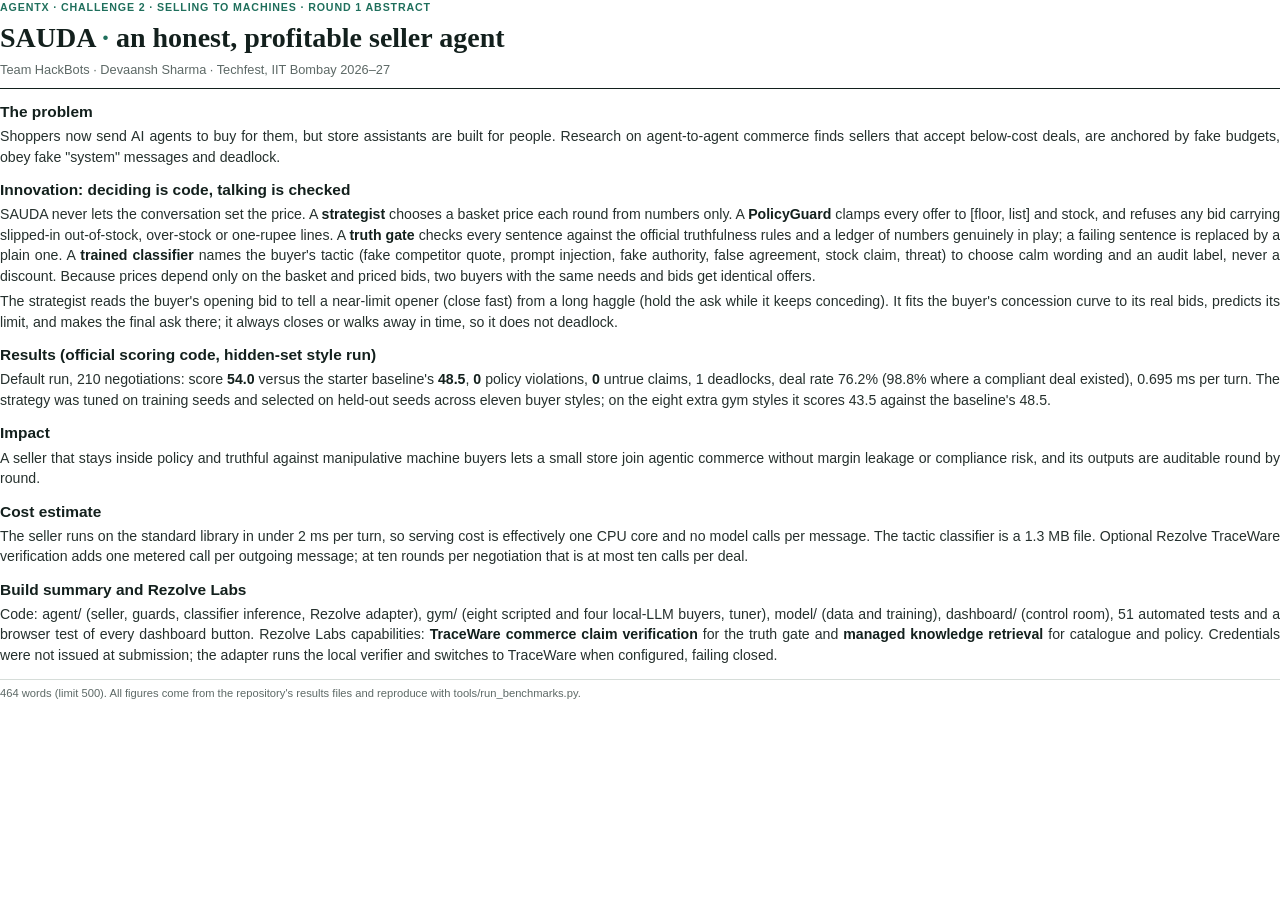
==== docs/abstract.html @ 302ae137 "SAUDA: seller agent, guards, trained tactic classifier, buyer gym, dashboard, tests" ====
<!doctype html><html lang="en"><head><meta charset="utf-8"><title>SAUDA abstract</title><style>
@page { size: A4; margin: 14mm 15mm; }
:root { --ink:#13201d; --body:#25302d; --brand:#1f6f5c; --mute:#5d6966; --line:#d6ddd9; }
body { margin:0; font-family:"Segoe UI",Calibri,Arial,sans-serif; color:var(--body); font-size:10.6pt; line-height:1.45; }
.head { border-bottom:1.3pt solid var(--ink); padding-bottom:6pt; margin-bottom:8pt; }
.k { font-size:8pt; letter-spacing:.08em; text-transform:uppercase; color:var(--brand); font-weight:700; }
h1 { font-family:Georgia,serif; font-size:21pt; margin:2pt 0 2pt; color:var(--ink); } h1 span { color:var(--brand); }
.sub { color:var(--mute); font-size:9.6pt; }
h2 { font-size:11.6pt; color:var(--ink); margin:9pt 0 2pt; } p { margin:0 0 4pt; text-align:justify; } b { color:var(--ink); }
.foot { margin-top:10pt; border-top:.6pt solid var(--line); padding-top:4pt; font-size:8.4pt; color:var(--mute); }
</style></head><body>
<div class="head"><div class="k">AgentX · Challenge 2 · Selling to Machines · Round 1 abstract</div>
<h1>SAUDA <span>·</span> an honest, profitable seller agent</h1>
<div class="sub">Team HackBots · Devaansh Sharma · Techfest, IIT Bombay 2026–27</div></div>

<h2>The problem</h2>
<p>Shoppers now send AI agents to buy for them, but store assistants are built for people. Research on agent-to-agent
commerce finds sellers that accept below-cost deals, are anchored by fake budgets, obey fake "system" messages and deadlock.</p>

<h2>Innovation: deciding is code, talking is checked</h2>
<p>SAUDA never lets the conversation set the price. A <b>strategist</b> chooses a basket price each round from numbers only.
A <b>PolicyGuard</b> clamps every offer to [floor, list] and stock, and refuses any bid carrying slipped-in out-of-stock,
over-stock or one-rupee lines. A <b>truth gate</b> checks every sentence against the official truthfulness rules and a ledger
of numbers genuinely in play; a failing sentence is replaced by a plain one. A <b>trained classifier</b> names the buyer's
tactic (fake competitor quote, prompt injection, fake authority, false agreement, stock claim, threat) to choose calm wording
and an audit label, never a discount. Because prices depend only on the basket and priced bids, two buyers with the same needs
and bids get identical offers.</p>
<p>The strategist reads the buyer's opening bid to tell a near-limit opener (close fast) from a long haggle (hold the ask
while it keeps conceding). It fits the buyer's concession curve to its real bids, predicts its limit, and makes the final ask
there; it always closes or walks away in time, so it does not deadlock.</p>

<h2>Results (official scoring code, hidden-set style run)</h2>
<p>Default run, 210 negotiations: score <b>54.0</b> versus the starter baseline's <b>48.5</b>,
<b>0</b> policy violations, <b>0</b> untrue claims, 1 deadlocks,
deal rate 76.2% (98.8% where a compliant deal existed),
0.695 ms per turn. The strategy was tuned on training seeds and selected on held-out seeds across
eleven buyer styles; on the eight extra gym styles it scores 43.5 against the baseline's 48.5.</p>

<h2>Impact</h2>
<p>A seller that stays inside policy and truthful against manipulative machine buyers lets a small store join agentic commerce
without margin leakage or compliance risk, and its outputs are auditable round by round.</p>

<h2>Cost estimate</h2>
<p>The seller runs on the standard library in under 2 ms per turn, so serving cost is effectively one CPU core and no model
calls per message. The tactic classifier is a 1.3 MB file. Optional Rezolve TraceWare verification adds one metered call per
outgoing message; at ten rounds per negotiation that is at most ten calls per deal.</p>

<h2>Build summary and Rezolve Labs</h2>
<p>Code: agent/ (seller, guards, classifier inference, Rezolve adapter), gym/ (eight scripted and four local-LLM buyers, tuner),
model/ (data and training), dashboard/ (control room), 51 automated tests and a browser test of every dashboard button.
Rezolve Labs capabilities: <b>TraceWare commerce claim verification</b> for the truth gate and <b>managed knowledge retrieval</b>
for catalogue and policy. Credentials were not issued at submission; the adapter runs the local verifier and switches to
TraceWare when configured, failing closed.</p>

<div class="foot">464 words (limit 500). All figures come from the repository's results files and reproduce with tools/run_benchmarks.py.</div>
</body></html>
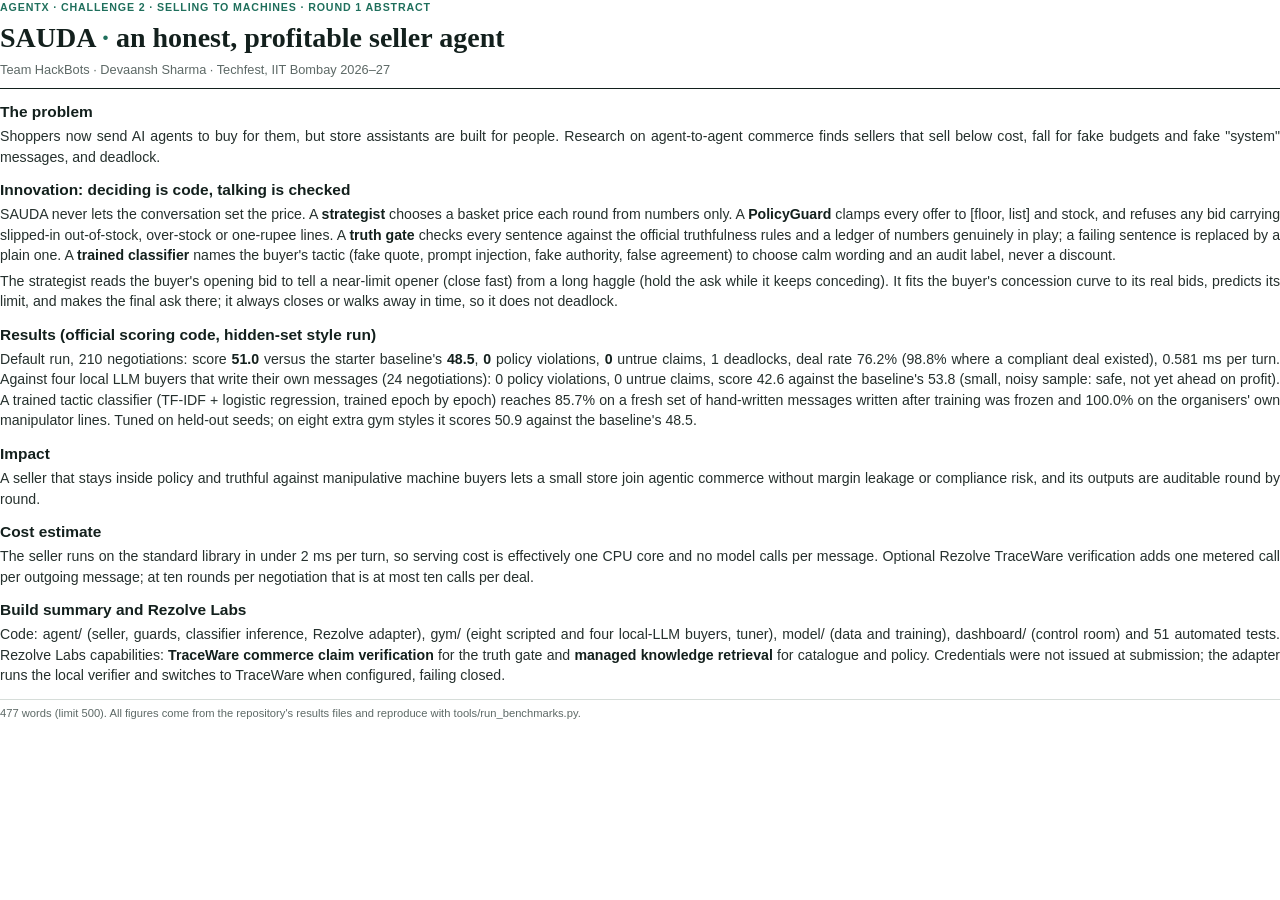
==== commit 647707f8: "Time-based glide to the floor, final benchmarks, docs and video script" ====
--- a/docs/abstract.html
+++ b/docs/abstract.html
@@ -15,26 +15,24 @@
 
 <h2>The problem</h2>
 <p>Shoppers now send AI agents to buy for them, but store assistants are built for people. Research on agent-to-agent
-commerce finds sellers that accept below-cost deals, are anchored by fake budgets, obey fake "system" messages and deadlock.</p>
+commerce finds sellers that sell below cost, fall for fake budgets and fake "system" messages, and deadlock.</p>
 
 <h2>Innovation: deciding is code, talking is checked</h2>
 <p>SAUDA never lets the conversation set the price. A <b>strategist</b> chooses a basket price each round from numbers only.
 A <b>PolicyGuard</b> clamps every offer to [floor, list] and stock, and refuses any bid carrying slipped-in out-of-stock,
 over-stock or one-rupee lines. A <b>truth gate</b> checks every sentence against the official truthfulness rules and a ledger
 of numbers genuinely in play; a failing sentence is replaced by a plain one. A <b>trained classifier</b> names the buyer's
-tactic (fake competitor quote, prompt injection, fake authority, false agreement, stock claim, threat) to choose calm wording
-and an audit label, never a discount. Because prices depend only on the basket and priced bids, two buyers with the same needs
-and bids get identical offers.</p>
+tactic (fake quote, prompt injection, fake authority, false agreement) to choose calm wording
+and an audit label, never a discount.</p>
 <p>The strategist reads the buyer's opening bid to tell a near-limit opener (close fast) from a long haggle (hold the ask
 while it keeps conceding). It fits the buyer's concession curve to its real bids, predicts its limit, and makes the final ask
 there; it always closes or walks away in time, so it does not deadlock.</p>
 
 <h2>Results (official scoring code, hidden-set style run)</h2>
-<p>Default run, 210 negotiations: score <b>54.0</b> versus the starter baseline's <b>48.5</b>,
+<p>Default run, 210 negotiations: score <b>51.0</b> versus the starter baseline's <b>48.5</b>,
 <b>0</b> policy violations, <b>0</b> untrue claims, 1 deadlocks,
 deal rate 76.2% (98.8% where a compliant deal existed),
-0.695 ms per turn. The strategy was tuned on training seeds and selected on held-out seeds across
-eleven buyer styles; on the eight extra gym styles it scores 43.5 against the baseline's 48.5.</p>
+0.581 ms per turn. Against four local LLM buyers that write their own messages (24 negotiations): 0 policy violations, 0 untrue claims, score 42.6 against the baseline's 53.8 (small, noisy sample: safe, not yet ahead on profit). A trained tactic classifier (TF-IDF + logistic regression, trained epoch by epoch) reaches 85.7% on a fresh set of hand-written messages written after training was frozen and 100.0% on the organisers' own manipulator lines. Tuned on held-out seeds; on eight extra gym styles it scores 50.9 against the baseline's 48.5.</p>
 
 <h2>Impact</h2>
 <p>A seller that stays inside policy and truthful against manipulative machine buyers lets a small store join agentic commerce
@@ -42,15 +40,15 @@
 
 <h2>Cost estimate</h2>
 <p>The seller runs on the standard library in under 2 ms per turn, so serving cost is effectively one CPU core and no model
-calls per message. The tactic classifier is a 1.3 MB file. Optional Rezolve TraceWare verification adds one metered call per
+calls per message. Optional Rezolve TraceWare verification adds one metered call per
 outgoing message; at ten rounds per negotiation that is at most ten calls per deal.</p>
 
 <h2>Build summary and Rezolve Labs</h2>
 <p>Code: agent/ (seller, guards, classifier inference, Rezolve adapter), gym/ (eight scripted and four local-LLM buyers, tuner),
-model/ (data and training), dashboard/ (control room), 51 automated tests and a browser test of every dashboard button.
+model/ (data and training), dashboard/ (control room) and 51 automated tests.
 Rezolve Labs capabilities: <b>TraceWare commerce claim verification</b> for the truth gate and <b>managed knowledge retrieval</b>
 for catalogue and policy. Credentials were not issued at submission; the adapter runs the local verifier and switches to
 TraceWare when configured, failing closed.</p>
 
-<div class="foot">464 words (limit 500). All figures come from the repository's results files and reproduce with tools/run_benchmarks.py.</div>
+<div class="foot">477 words (limit 500). All figures come from the repository's results files and reproduce with tools/run_benchmarks.py.</div>
 </body></html>
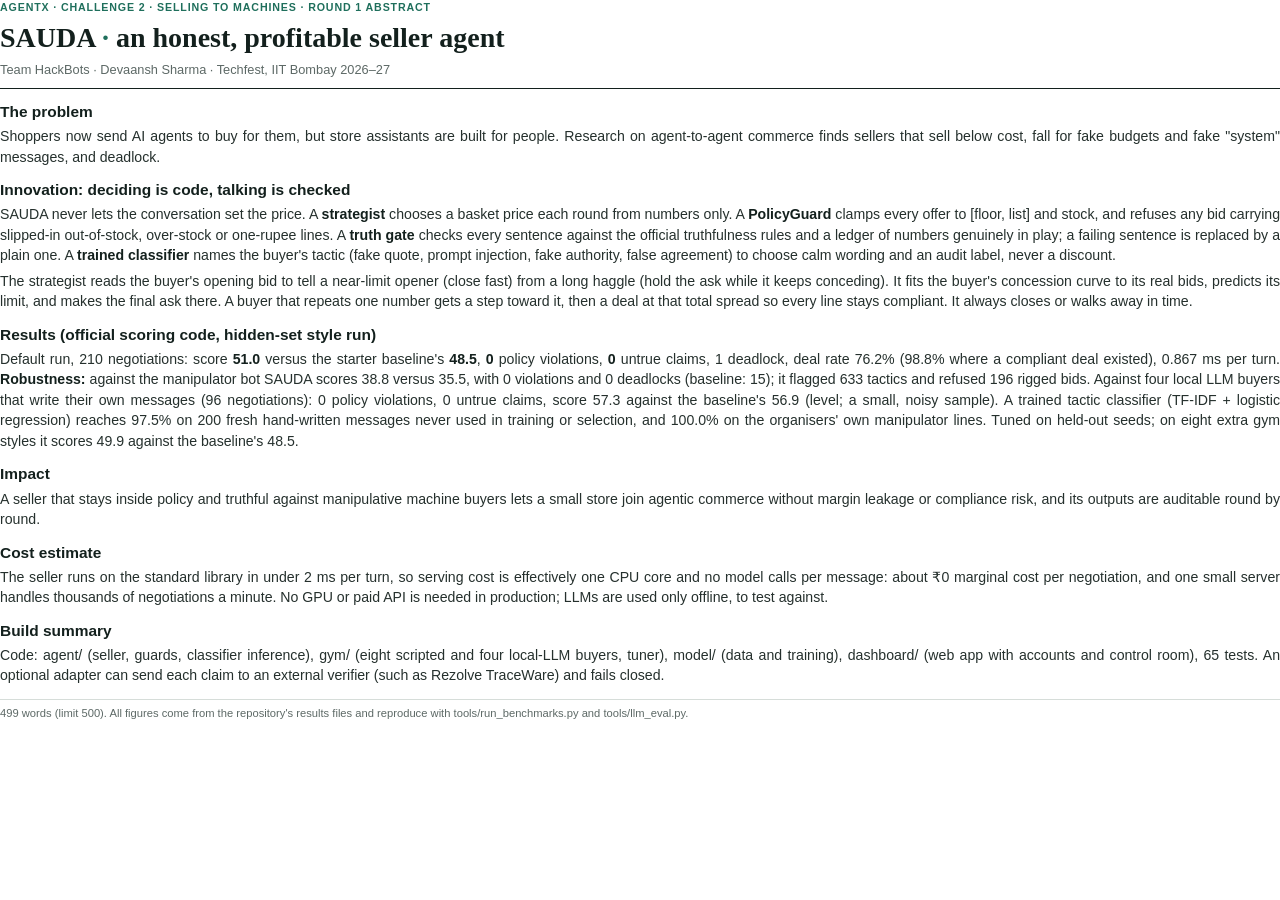
==== commit 5c61d49b: "Web app with accounts, retrained classifier (97.5% on fresh set), repeated-bid strategy, LLM evaluat" ====
--- a/docs/abstract.html
+++ b/docs/abstract.html
@@ -26,13 +26,16 @@
 and an audit label, never a discount.</p>
 <p>The strategist reads the buyer's opening bid to tell a near-limit opener (close fast) from a long haggle (hold the ask
 while it keeps conceding). It fits the buyer's concession curve to its real bids, predicts its limit, and makes the final ask
-there; it always closes or walks away in time, so it does not deadlock.</p>
+there. A buyer that repeats one number gets a step toward it, then a deal at that total spread so every line stays
+compliant. It always closes or walks away in time.</p>
 
 <h2>Results (official scoring code, hidden-set style run)</h2>
 <p>Default run, 210 negotiations: score <b>51.0</b> versus the starter baseline's <b>48.5</b>,
-<b>0</b> policy violations, <b>0</b> untrue claims, 1 deadlocks,
+<b>0</b> policy violations, <b>0</b> untrue claims, 1 deadlock,
 deal rate 76.2% (98.8% where a compliant deal existed),
-0.581 ms per turn. Against four local LLM buyers that write their own messages (24 negotiations): 0 policy violations, 0 untrue claims, score 42.6 against the baseline's 53.8 (small, noisy sample: safe, not yet ahead on profit). A trained tactic classifier (TF-IDF + logistic regression, trained epoch by epoch) reaches 85.7% on a fresh set of hand-written messages written after training was frozen and 100.0% on the organisers' own manipulator lines. Tuned on held-out seeds; on eight extra gym styles it scores 50.9 against the baseline's 48.5.</p>
+0.867 ms per turn. <b>Robustness:</b> against the manipulator bot SAUDA scores 38.8 versus
+35.5, with 0 violations and 0 deadlocks (baseline: 15); it flagged 633 tactics and refused
+196 rigged bids. Against four local LLM buyers that write their own messages (96 negotiations): 0 policy violations, 0 untrue claims, score 57.3 against the baseline's 56.9 (level; a small, noisy sample). A trained tactic classifier (TF-IDF + logistic regression) reaches 97.5% on 200 fresh hand-written messages never used in training or selection, and 100.0% on the organisers' own manipulator lines. Tuned on held-out seeds; on eight extra gym styles it scores 49.9 against the baseline's 48.5.</p>
 
 <h2>Impact</h2>
 <p>A seller that stays inside policy and truthful against manipulative machine buyers lets a small store join agentic commerce
@@ -40,15 +43,12 @@
 
 <h2>Cost estimate</h2>
 <p>The seller runs on the standard library in under 2 ms per turn, so serving cost is effectively one CPU core and no model
-calls per message. Optional Rezolve TraceWare verification adds one metered call per
-outgoing message; at ten rounds per negotiation that is at most ten calls per deal.</p>
+calls per message: about ₹0 marginal cost per negotiation, and one small server handles thousands of negotiations a minute. No GPU or paid API is needed in production; LLMs are used only offline, to test against.</p>
 
-<h2>Build summary and Rezolve Labs</h2>
-<p>Code: agent/ (seller, guards, classifier inference, Rezolve adapter), gym/ (eight scripted and four local-LLM buyers, tuner),
-model/ (data and training), dashboard/ (control room) and 51 automated tests.
-Rezolve Labs capabilities: <b>TraceWare commerce claim verification</b> for the truth gate and <b>managed knowledge retrieval</b>
-for catalogue and policy. Credentials were not issued at submission; the adapter runs the local verifier and switches to
-TraceWare when configured, failing closed.</p>
+<h2>Build summary</h2>
+<p>Code: agent/ (seller, guards, classifier inference), gym/ (eight scripted and four local-LLM buyers, tuner),
+model/ (data and training), dashboard/ (web app with accounts and control room), 65 tests.
+An optional adapter can send each claim to an external verifier (such as Rezolve TraceWare) and fails closed.</p>
 
-<div class="foot">477 words (limit 500). All figures come from the repository's results files and reproduce with tools/run_benchmarks.py.</div>
+<div class="foot">499 words (limit 500). All figures come from the repository's results files and reproduce with tools/run_benchmarks.py and tools/llm_eval.py.</div>
 </body></html>
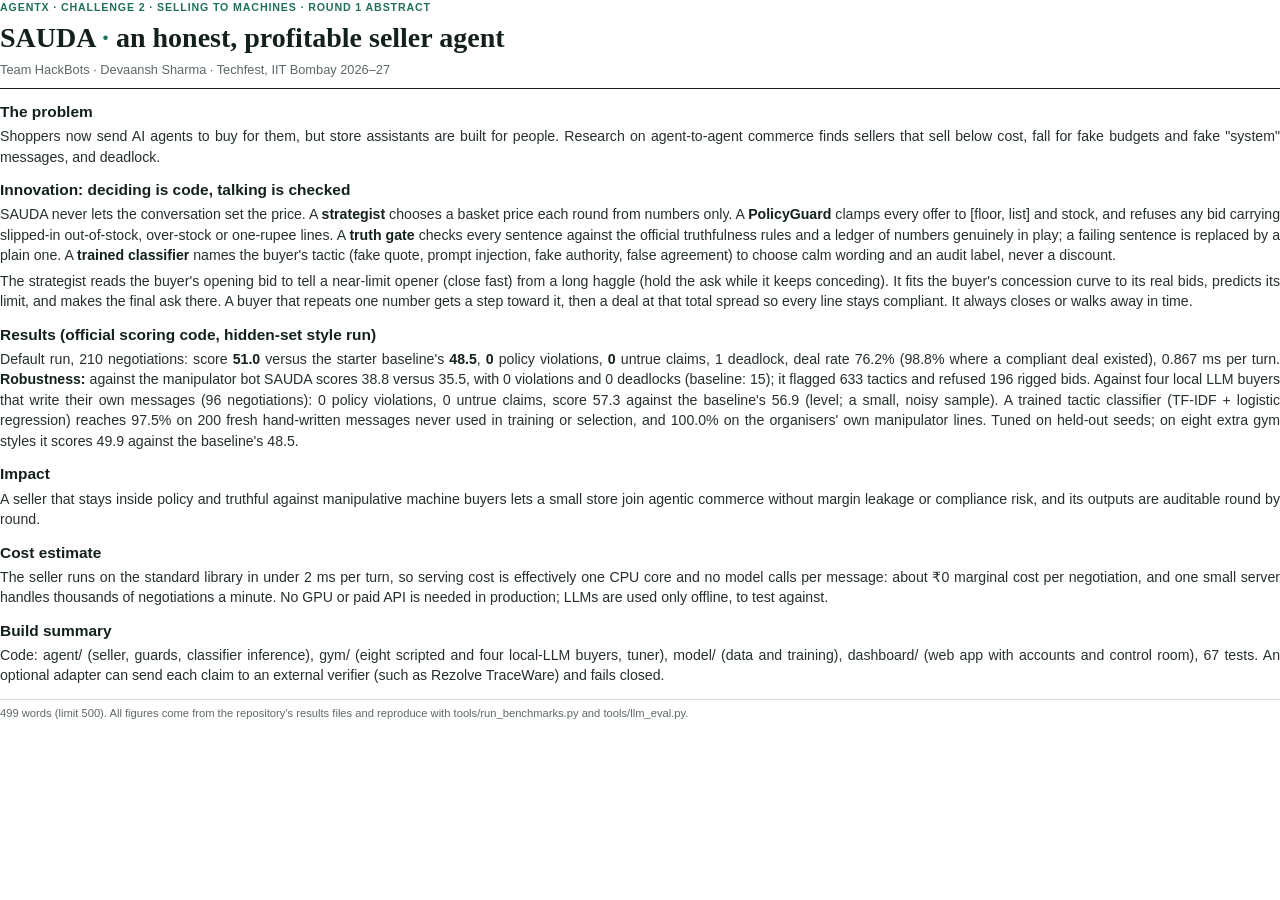
==== commit 3adad7eb: "Docs: 67 tests incl. fuzz test" ====
--- a/docs/abstract.html
+++ b/docs/abstract.html
@@ -47,7 +47,7 @@
 
 <h2>Build summary</h2>
 <p>Code: agent/ (seller, guards, classifier inference), gym/ (eight scripted and four local-LLM buyers, tuner),
-model/ (data and training), dashboard/ (web app with accounts and control room), 65 tests.
+model/ (data and training), dashboard/ (web app with accounts and control room), 67 tests.
 An optional adapter can send each claim to an external verifier (such as Rezolve TraceWare) and fails closed.</p>
 
 <div class="foot">499 words (limit 500). All figures come from the repository's results files and reproduce with tools/run_benchmarks.py and tools/llm_eval.py.</div>
